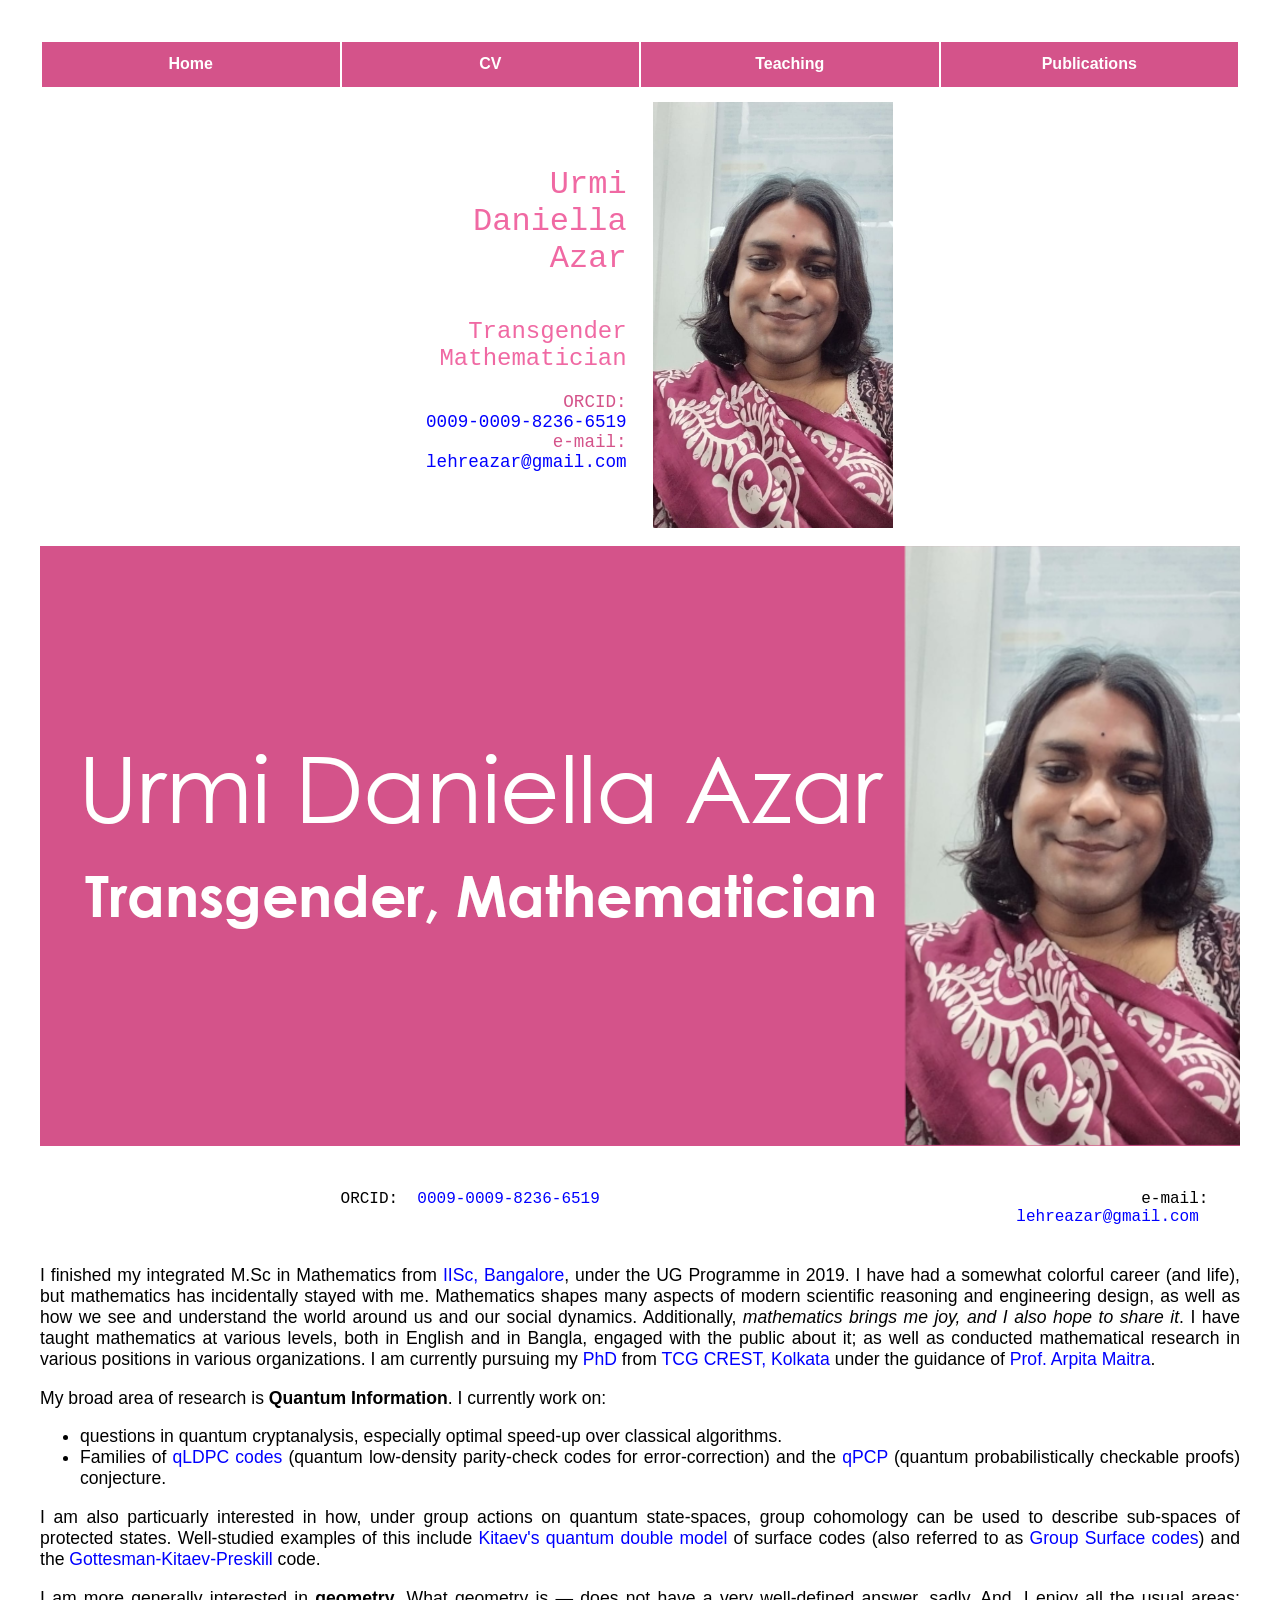
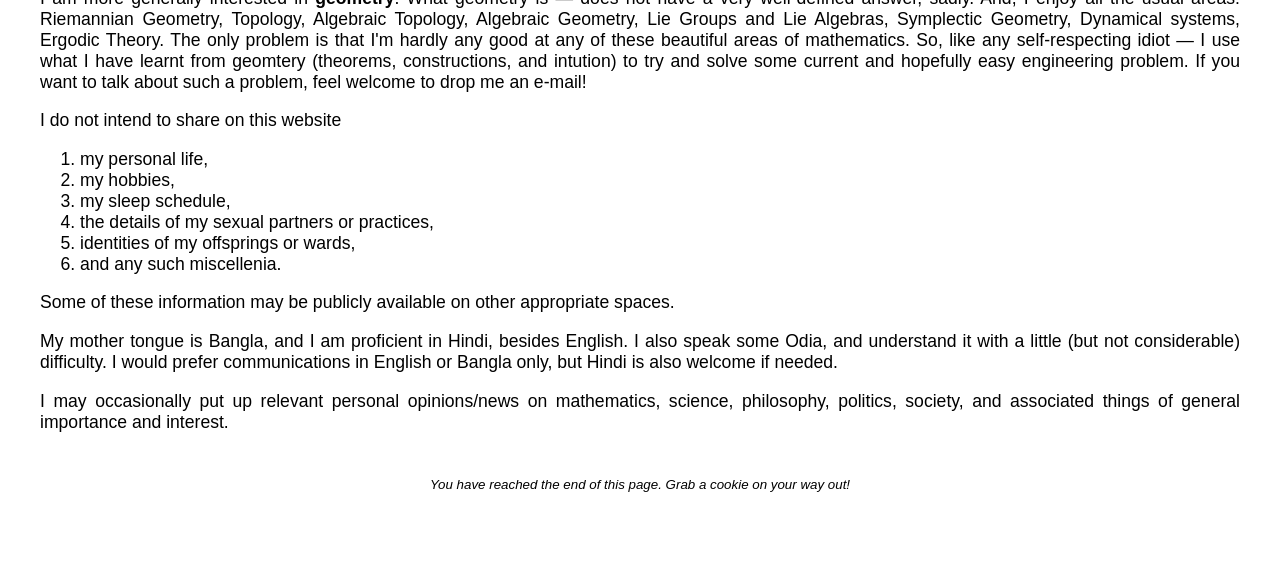
==== index.html @ cd255c8c "Update index.html" ====
<!DOCTYPE HTML>
<html lang="en">
<head>
	<title> Urmi Daniella Azar Mathematics Homepage </title>
	<link rel="icon" type="image/x-icon" href="icon.ico">
	<link rel="stylesheet" href="homepage.css">
	<meta name="keywords" content="Urmi, Daniella, Azar, Math, Mathematics, Quantum, Computing, Information, Cryptography, Theory, Physics, Geometry, LDPC, qLDPC, Expander, Spectral, Graph">
	<!-- <meta name="description" content="Mathematics webpage of Urmi Daniella Azar"> -->
	<meta name="description" content="Urmi Daniella Azar, Transgender, Mathematician">
	<meta name="og: title" content="Urmi Daniella Azar Mathematics Homepage">
	<meta name="og: image" content="CoverPhoto.png">
	<meta property="og:image:width" content="1200">
	<meta property="og:image:height" content="600">
	<meta propert="og: url" content="https://math-webpage.lehreazar.workers.dev/">
	<meta name="viewport" content="width=device-width, initial-scale=1.0">
	<meta charset="UTF-8">
</head>
<body>
	<table>
		<tr>
			<th> <a href="index.html"> Home </a> </th> <th> <a href="CV.html">CV</a> </th> <th> Teaching </th> <th> Publications </th>
		</tr>
	</table>
	<div class="container_photo_name">
		<div>
		<h1 class="name"> Urmi <br> Daniella <br> Azar </h1> 
		<h2 class="name"> Transgender <br> Mathematician  </h2> 
		<p class="name_para"> ORCID: <br> <a href="https://orcid.org/0009-0009-8236-6519" target="_blank"> 0009-0009-8236-6519 </a> <br> 
		e-mail: <br> <a href="mailto:lehreazar@gmail.com" target="_blank"> lehreazar@gmail.com </a> </p>
		</div>
		<div style="max-width: 180pt">
		<img src="ProfilePhoto.jpg" width="100%" alt="pretty girl grinning stupidly">
		</div>
	</div>
	<div style="width:100%">
		<img src="CoverPhoto.png" width="100%" alt="Urmi Daniella Azar: transgender, mathematician">
	</div>
	<table>
		<tr> 
			<td class="address"> ORCID: <a href="https://orcid.org/0009-0009-8236-6519" target="_blank"> 0009-0009-8236-6519 </a> </td> <td class="address"> 
		e-mail: <br> <a href="mailto:lehreazar@gmail.com" target="_blank"> lehreazar@gmail.com </a> </td>			
		</tr>
	</table>
	<p> I finished my integrated M.Sc in Mathematics from <a href="https://math.iisc.ac.in/" target="_blank">IISc, Bangalore</a>, under the UG Programme in 2019. I have had a somewhat colorful career (and life), but mathematics has incidentally stayed with me. Mathematics shapes many aspects of modern scientific reasoning and engineering design, as well as how we see and understand the world around us and our social dynamics. Additionally, <em> mathematics brings me joy, and I also hope to share it</em>. I have taught mathematics at various levels, both in English and in Bangla, engaged with the public about it; as well as conducted mathematical research in various positions in various organizations.  I am currently pursuing my <a href="https://www.tcgcrest.org/people/prokash-kumar-kundu-urmi/" target="_blank">PhD</a> from <a href="https://www.tcgcrest.org/institutes/iai/" target="_blank">TCG CREST, Kolkata</a> under the guidance of <a href="https://www.tcgcrest.org/people/arpita-maitra/" target="_blank">Prof. Arpita Maitra</a>. </p>
 
	<p>My broad area of research is <strong>Quantum Information</strong>. I currently work on:</p>
		<ul> 
			<li> questions in quantum cryptanalysis, especially optimal speed-up over classical algorithms. </li>
			<li> Families of <a href="https://doi.org/10.48550/arXiv.2510.14090" target="_blank">qLDPC codes</a> (quantum low-density parity-check codes for error-correction) and the <a href="https://doi.org/10.48550/arXiv.1309.7495" target="_blank">qPCP</a> (quantum probabilistically checkable proofs) conjecture. </li>
		 </ul>
	<p>I am also particuarly interested in how, under group actions on quantum state-spaces, group cohomology can be used to describe sub-spaces of protected states. Well-studied examples of this include <a href="https://doi.org/10.22331/q-2020-09-24-331" target="_blank">Kitaev's quantum double model</a> of surface codes (also referred to as <a href="https://doi.org/10.48550/arXiv.2603.05502" target="_blank">Group Surface codes</a>) and the <a href=" https://doi.org/10.1103/PhysRevA.64.012310" target="_blank">Gottesman-Kitaev-Preskill</a> code. </p>
	<p> I am more generally interested in <strong>geometry</strong>. What geometry is &mdash; does not have a very well-defined answer, sadly. And, I enjoy all the usual areas: Riemannian Geometry, Topology, Algebraic Topology, Algebraic Geometry, Lie Groups and Lie Algebras, Symplectic Geometry, Dynamical systems, Ergodic Theory. The only problem is that I'm hardly any good at any of these beautiful areas of mathematics. So, like any self-respecting idiot &mdash; I use what I have learnt from geomtery (theorems, constructions, and intution) to try and solve some current and hopefully easy engineering problem. If you want to talk about such a problem, feel welcome to drop me an e-mail!</p>
	<p>I do not intend to share on this website </p>
		<ol>
			<li> my personal life, </li>
			<li> my hobbies, </li>
			<li> my sleep schedule, </li>
			<li> the details of my sexual partners or practices, </li>
			<li> identities of my offsprings or wards, </li>
			<li> and any such miscellenia.</li>
		</ol> 
	<p> Some of these information may be publicly available on other appropriate spaces. </p>
	<p> My mother tongue is Bangla, and I am proficient in Hindi, besides English. I also speak some Odia, and understand it with a little (but not considerable) difficulty. I would prefer communications in English or Bangla only, but Hindi is also welcome if needed.</p>
	<p>I may occasionally put up relevant personal opinions/news on mathematics, science, philosophy, politics, society, and associated things of general importance and interest. </p>
	<p class="caption"> You have reached the end of this page. Grab a cookie on your way out! </p>
</body>
---- homepage.css ----
body{
	font-family: Calibri, Helvetica, Tahoma, Sans-Serif;
	font-size: 12 pt;
	padding: 2.5%;
	text-align: center;
	max-width: 900pt;
	margin-left:auto;
	margin-right: auto;
	border-width: thin;
	border-color: #FFFFFF;
}

a:link {
  color: #0000FF;
  background-color: transparent;
  text-decoration: none;
}

a:visited {
  color: #0000FF;
  background-color: transparent;
  text-decoration: none;
}

a:hover {
  color: #F069A3;
  background-color: transparent;
  text-decoration: underline;
}

a:active {
  color: #FF0000;
  background-color: transparent;
  text-decoration: underline;
}

th a:link {
  color: #FFFFFF;
  background-color: transparent;
  text-decoration: none;
}

th a:visited {
  color: #FFFFFF;
  background-color: transparent;
  text-decoration: none;
}

th a:hover {
  color: #0000FF;
  background-color: transparent;
  text-decoration: underline;
}

th a:active {
  color: #0000FF;
  background-color: transparent;
  text-decoration: underline;
}

.container_photo_name {
	margin-left: auto;
	margin-right: auto;
	display: table;
	width: 100%;
	max-width: 400pt;
}

.container_photo_name div {
	display: table-cell;
	width: 50%;
	padding: 10pt;
	vertical-align: middle;
}

.name{
	font-family: "Century Gothic", "UF-8 Gothic", Monospace;
	font-weight: lighter; 
	color: #F069A3;
	text-align: right;
	align-items: center;
	padding-top: 15pt;
}
.name h1{
	font-size: 7cqw;
}
.name h2{
	font-size: 5cqw;
}
.name h3{
	font-size: 5cqw;
}
.name p{
	font-size: 1.5cqw;
}

.name_para{
	font-family: "Century Gothic", "UF-8 Gothic", Monospace;
	font-weight: lighter; 
	color: #D4538A;
	text-align: right;
	padding-bottom: 15pt;
}
.name_para p{
	font-size: 1.5cqw;
}

.name_para a{
	font-family: Consolas, Monospace;
}

.address{
	font-family: "Century Gothic", "UF-8 Gothic", Monospace;
	color: ##D4538A;
	text-align: right;
	align-items: center;
	padding: 15pt;
}
.address a{
	font-family: Consolas, Monospace;
}

p, ul, ol{
	text-align: justify;
	font-size: 1.1em;
}
li{
	text-align:justify;
}

.caption{
	font-size: smaller;
	font-style: italic;
	padding: 20pt;
	font-weight:lighter;
	text-align: center;
}

table{
	table-layout: fixed;
	width: 100%;
	border: 0px;
}

th{
	background-color: #D4538A;
	color: #FFFFFF;
	font-color: #FFFFFF;
	border-color: #FFFFFF;
	font-size: 1.5 em;
	padding: 10pt;
	white-space: pre-wrap;
	overflow-wrap: break-word;
	max-width: 30%;
}

td{
	background-color: transparent;
	border-color: #FFFFFF;
	padding: 10pt;
	white-space: pre-wrap;
	overflow-wrap: break-word;
	max-width: 30%;
	text-align: justify;
}

.CV_head{
	font-family: "Century Gothic", "UF-8 Gothic", Monospace;
	color: #D4538A;
	text-align: center;
	padding-top: 15pt;
	padding-bottom: 10pt;
}
.CV_smallhead{
	font-family: "Century Gothic", "UF-8 Gothic", Monospace;
	color: #D4538A;
	padding-top: 10pt;
	text-align: justify;
}
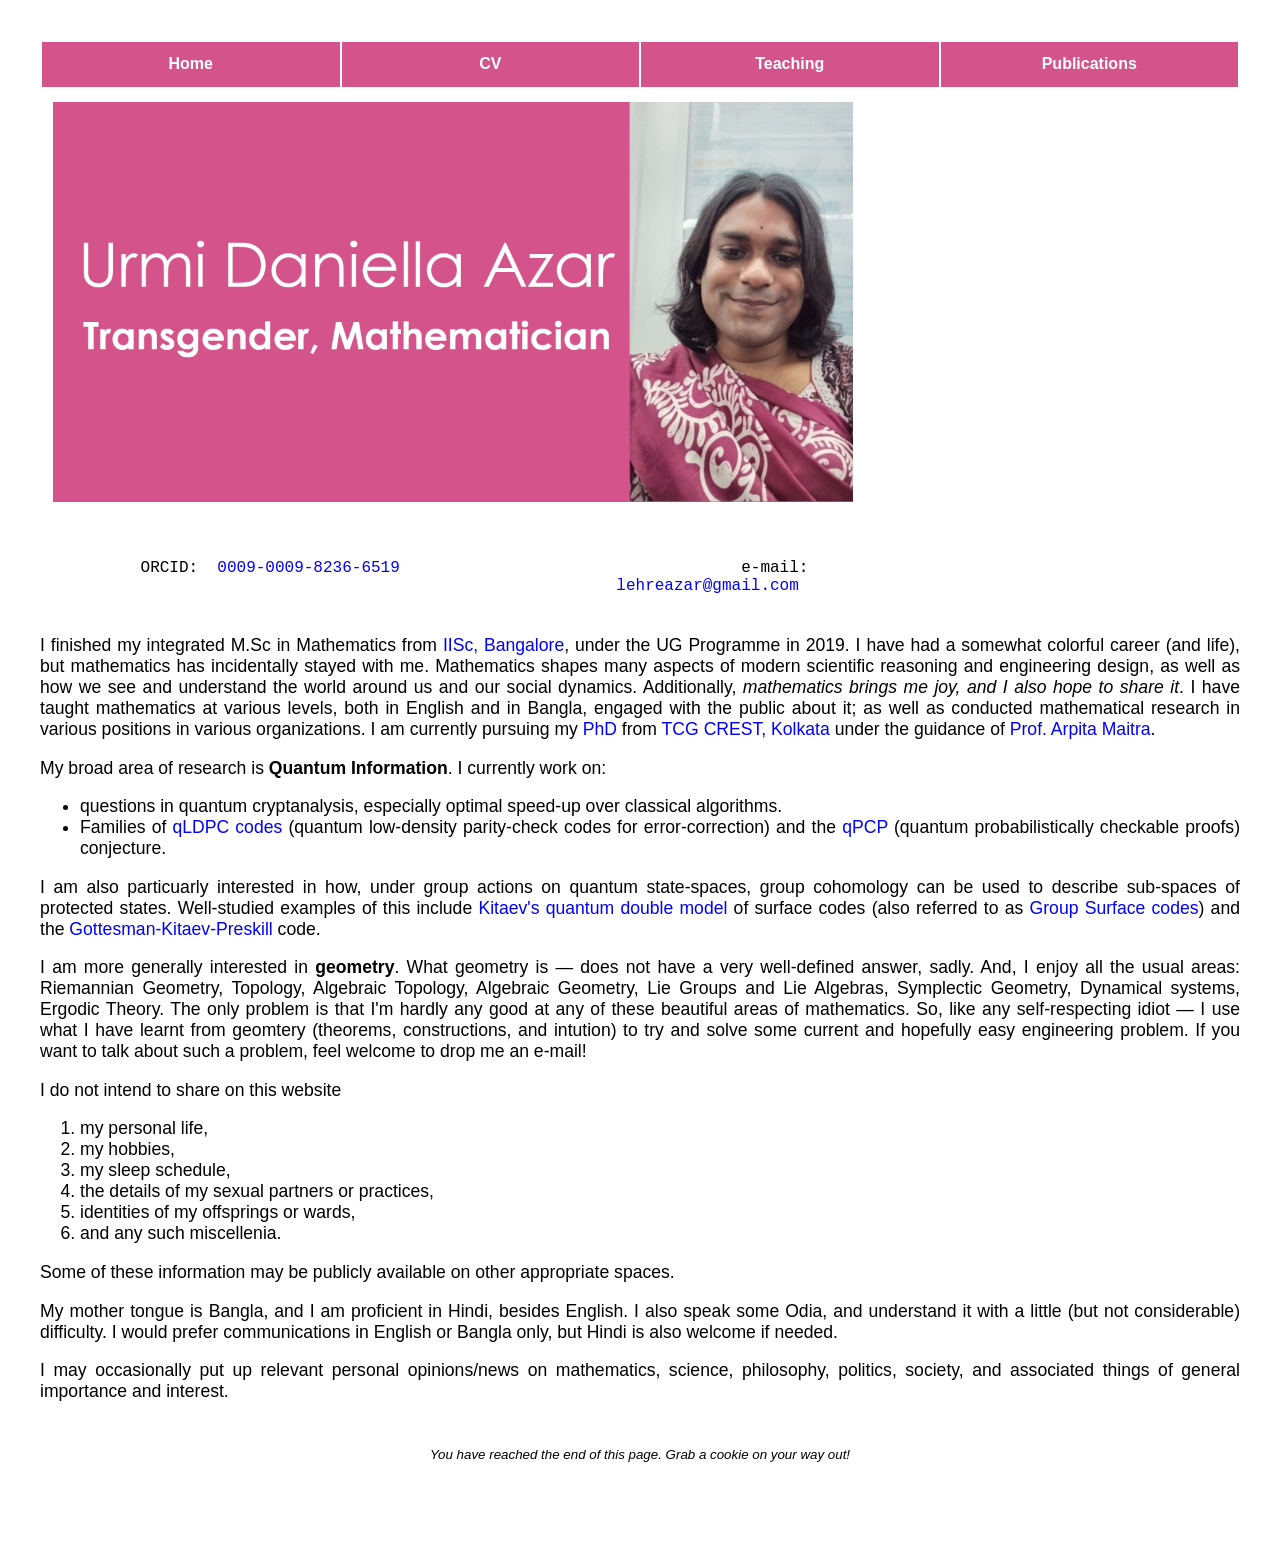
==== commit 1843df67: "Update index.html fixed width of the cover image" ====
--- a/index.html
+++ b/index.html
@@ -21,21 +21,10 @@
 			<th> <a href="index.html"> Home </a> </th> <th> <a href="CV.html">CV</a> </th> <th> Teaching </th> <th> Publications </th>
 		</tr>
 	</table>
-	<div class="container_photo_name">
-		<div>
-		<h1 class="name"> Urmi <br> Daniella <br> Azar </h1> 
-		<h2 class="name"> Transgender <br> Mathematician  </h2> 
-		<p class="name_para"> ORCID: <br> <a href="https://orcid.org/0009-0009-8236-6519" target="_blank"> 0009-0009-8236-6519 </a> <br> 
-		e-mail: <br> <a href="mailto:lehreazar@gmail.com" target="_blank"> lehreazar@gmail.com </a> </p>
-		</div>
-		<div style="max-width: 180pt">
-		<img src="ProfilePhoto.jpg" width="100%" alt="pretty girl grinning stupidly">
-		</div>
-	</div>
-	<div style="width:100%">
+	<div style="max-width:600pt; padding:10pt">
 		<img src="CoverPhoto.png" width="100%" alt="Urmi Daniella Azar: transgender, mathematician">
 	</div>
-	<table>
+	<table style="max-width: 600pt">
 		<tr> 
 			<td class="address"> ORCID: <a href="https://orcid.org/0009-0009-8236-6519" target="_blank"> 0009-0009-8236-6519 </a> </td> <td class="address"> 
 		e-mail: <br> <a href="mailto:lehreazar@gmail.com" target="_blank"> lehreazar@gmail.com </a> </td>			
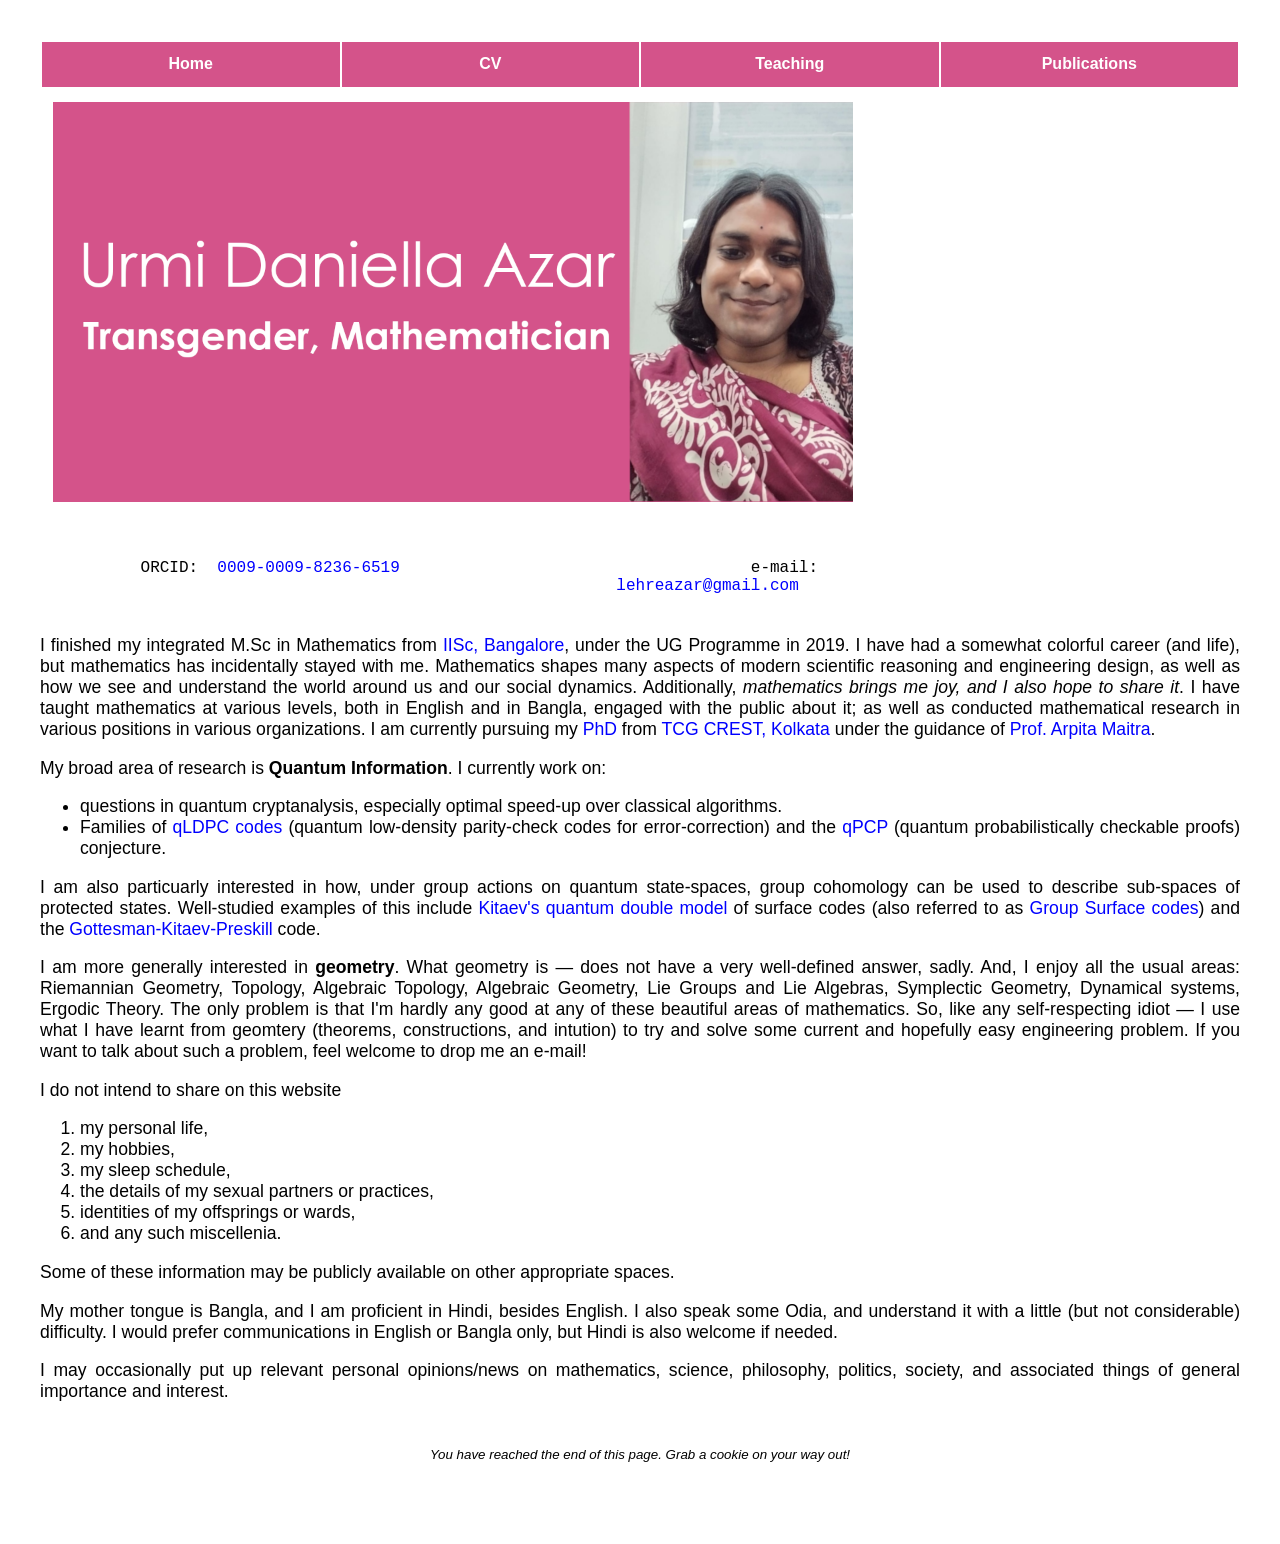
==== commit c1bcaee2: "Update index.html" ====
--- a/index.html
+++ b/index.html
@@ -27,7 +27,7 @@
 	<table style="max-width: 600pt">
 		<tr> 
 			<td class="address"> ORCID: <a href="https://orcid.org/0009-0009-8236-6519" target="_blank"> 0009-0009-8236-6519 </a> </td> <td class="address"> 
-		e-mail: <br> <a href="mailto:lehreazar@gmail.com" target="_blank"> lehreazar@gmail.com </a> </td>			
+		e-mail: <a href="mailto:lehreazar@gmail.com" target="_blank"> lehreazar@gmail.com </a> </td>			
 		</tr>
 	</table>
 	<p> I finished my integrated M.Sc in Mathematics from <a href="https://math.iisc.ac.in/" target="_blank">IISc, Bangalore</a>, under the UG Programme in 2019. I have had a somewhat colorful career (and life), but mathematics has incidentally stayed with me. Mathematics shapes many aspects of modern scientific reasoning and engineering design, as well as how we see and understand the world around us and our social dynamics. Additionally, <em> mathematics brings me joy, and I also hope to share it</em>. I have taught mathematics at various levels, both in English and in Bangla, engaged with the public about it; as well as conducted mathematical research in various positions in various organizations.  I am currently pursuing my <a href="https://www.tcgcrest.org/people/prokash-kumar-kundu-urmi/" target="_blank">PhD</a> from <a href="https://www.tcgcrest.org/institutes/iai/" target="_blank">TCG CREST, Kolkata</a> under the guidance of <a href="https://www.tcgcrest.org/people/arpita-maitra/" target="_blank">Prof. Arpita Maitra</a>. </p>
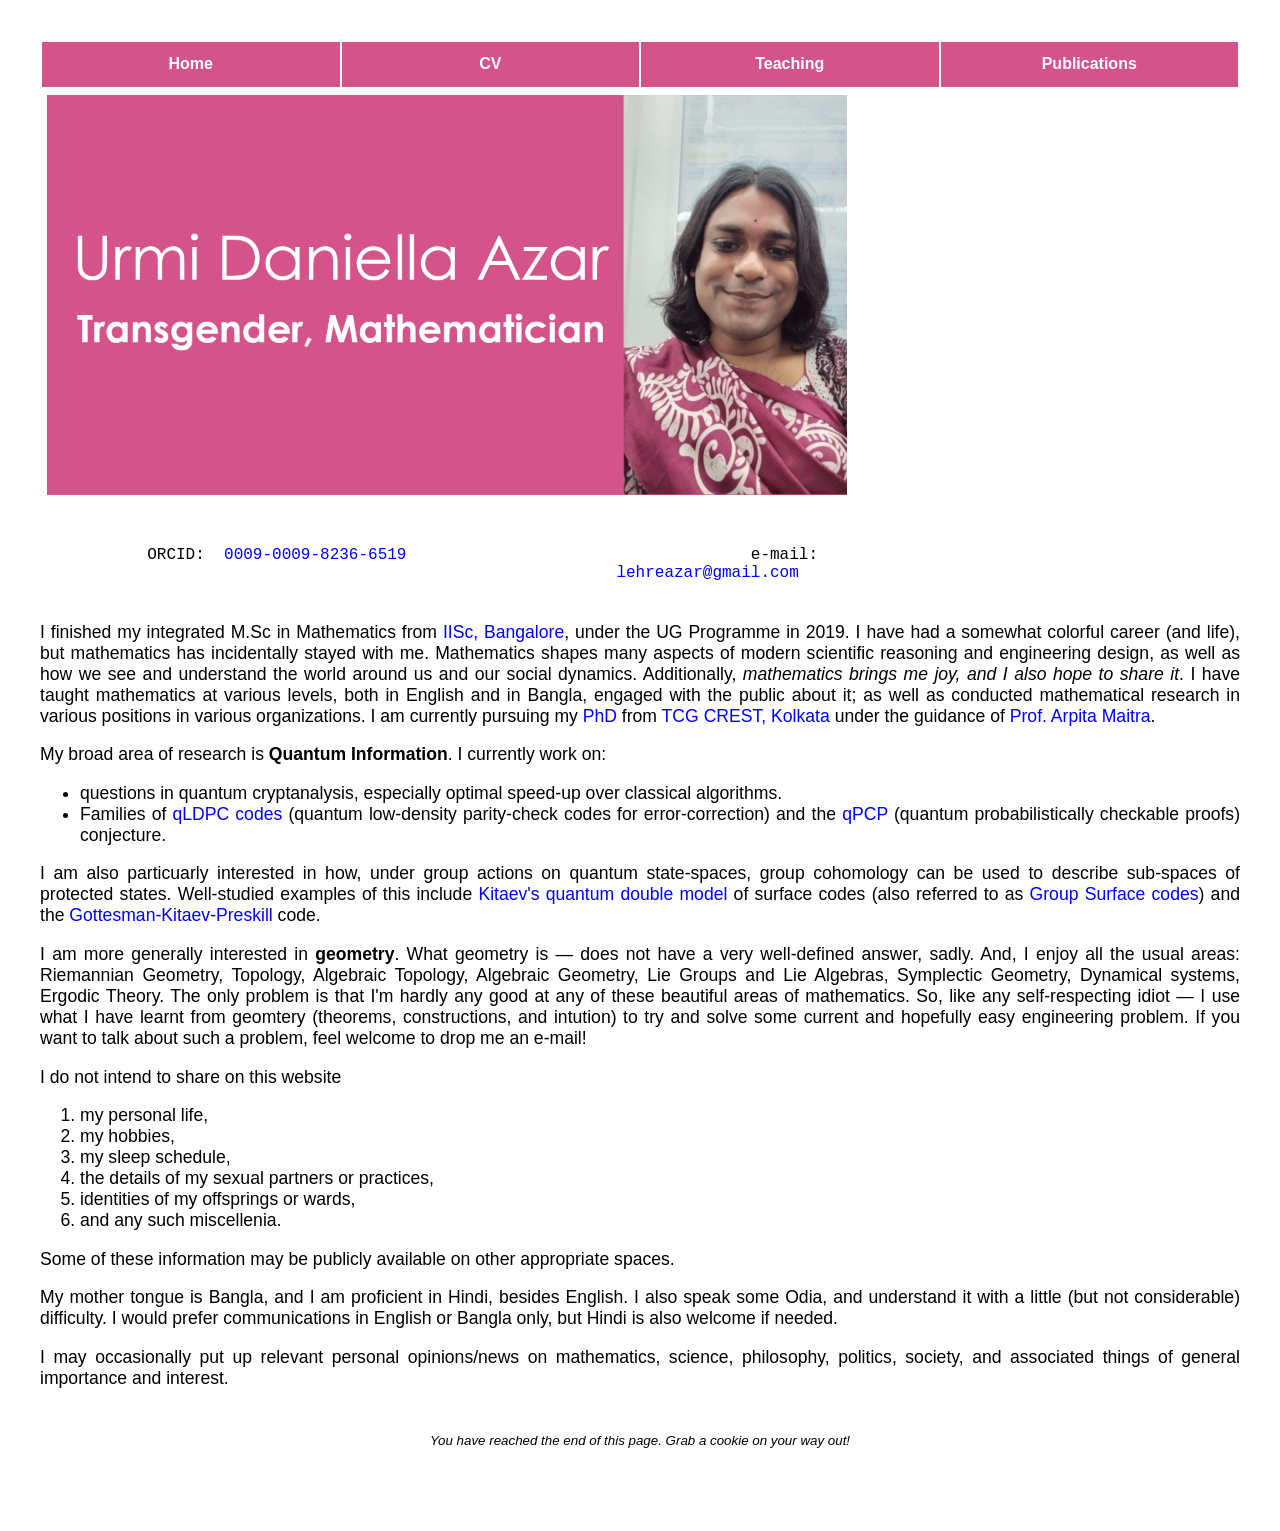
==== commit 31e8ced8: "Update index.html" ====
--- a/index.html
+++ b/index.html
@@ -21,10 +21,10 @@
 			<th> <a href="index.html"> Home </a> </th> <th> <a href="CV.html">CV</a> </th> <th> Teaching </th> <th> Publications </th>
 		</tr>
 	</table>
-	<div style="max-width:600pt; padding:10pt">
+	<div class="address_container">
 		<img src="CoverPhoto.png" width="100%" alt="Urmi Daniella Azar: transgender, mathematician">
 	</div>
-	<table style="max-width: 600pt">
+	<table class="address_container">
 		<tr> 
 			<td class="address"> ORCID: <a href="https://orcid.org/0009-0009-8236-6519" target="_blank"> 0009-0009-8236-6519 </a> </td> <td class="address"> 
 		e-mail: <a href="mailto:lehreazar@gmail.com" target="_blank"> lehreazar@gmail.com </a> </td>			
--- a/homepage.css
+++ b/homepage.css
@@ -58,63 +58,17 @@
   text-decoration: underline;
 }
 
-.container_photo_name {
-	margin-left: auto;
-	margin-right: auto;
-	display: table;
-	width: 100%;
-	max-width: 400pt;
+.address_container{
+	align-items: center;
+	max-width: 600pt;
+	padding: 5pt;
 }
-
-.container_photo_name div {
-	display: table-cell;
-	width: 50%;
-	padding: 10pt;
-	vertical-align: middle;
-}
-
-.name{
-	font-family: "Century Gothic", "UF-8 Gothic", Monospace;
-	font-weight: lighter; 
-	color: #F069A3;
-	text-align: right;
-	align-items: center;
-	padding-top: 15pt;
-}
-.name h1{
-	font-size: 7cqw;
-}
-.name h2{
-	font-size: 5cqw;
-}
-.name h3{
-	font-size: 5cqw;
-}
-.name p{
-	font-size: 1.5cqw;
-}
-
-.name_para{
-	font-family: "Century Gothic", "UF-8 Gothic", Monospace;
-	font-weight: lighter; 
-	color: #D4538A;
-	text-align: right;
-	padding-bottom: 15pt;
-}
-.name_para p{
-	font-size: 1.5cqw;
-}
-
-.name_para a{
-	font-family: Consolas, Monospace;
-}
-
 .address{
 	font-family: "Century Gothic", "UF-8 Gothic", Monospace;
 	color: ##D4538A;
 	text-align: right;
 	align-items: center;
-	padding: 15pt;
+	padding-bottom: 10pt;
 }
 .address a{
 	font-family: Consolas, Monospace;
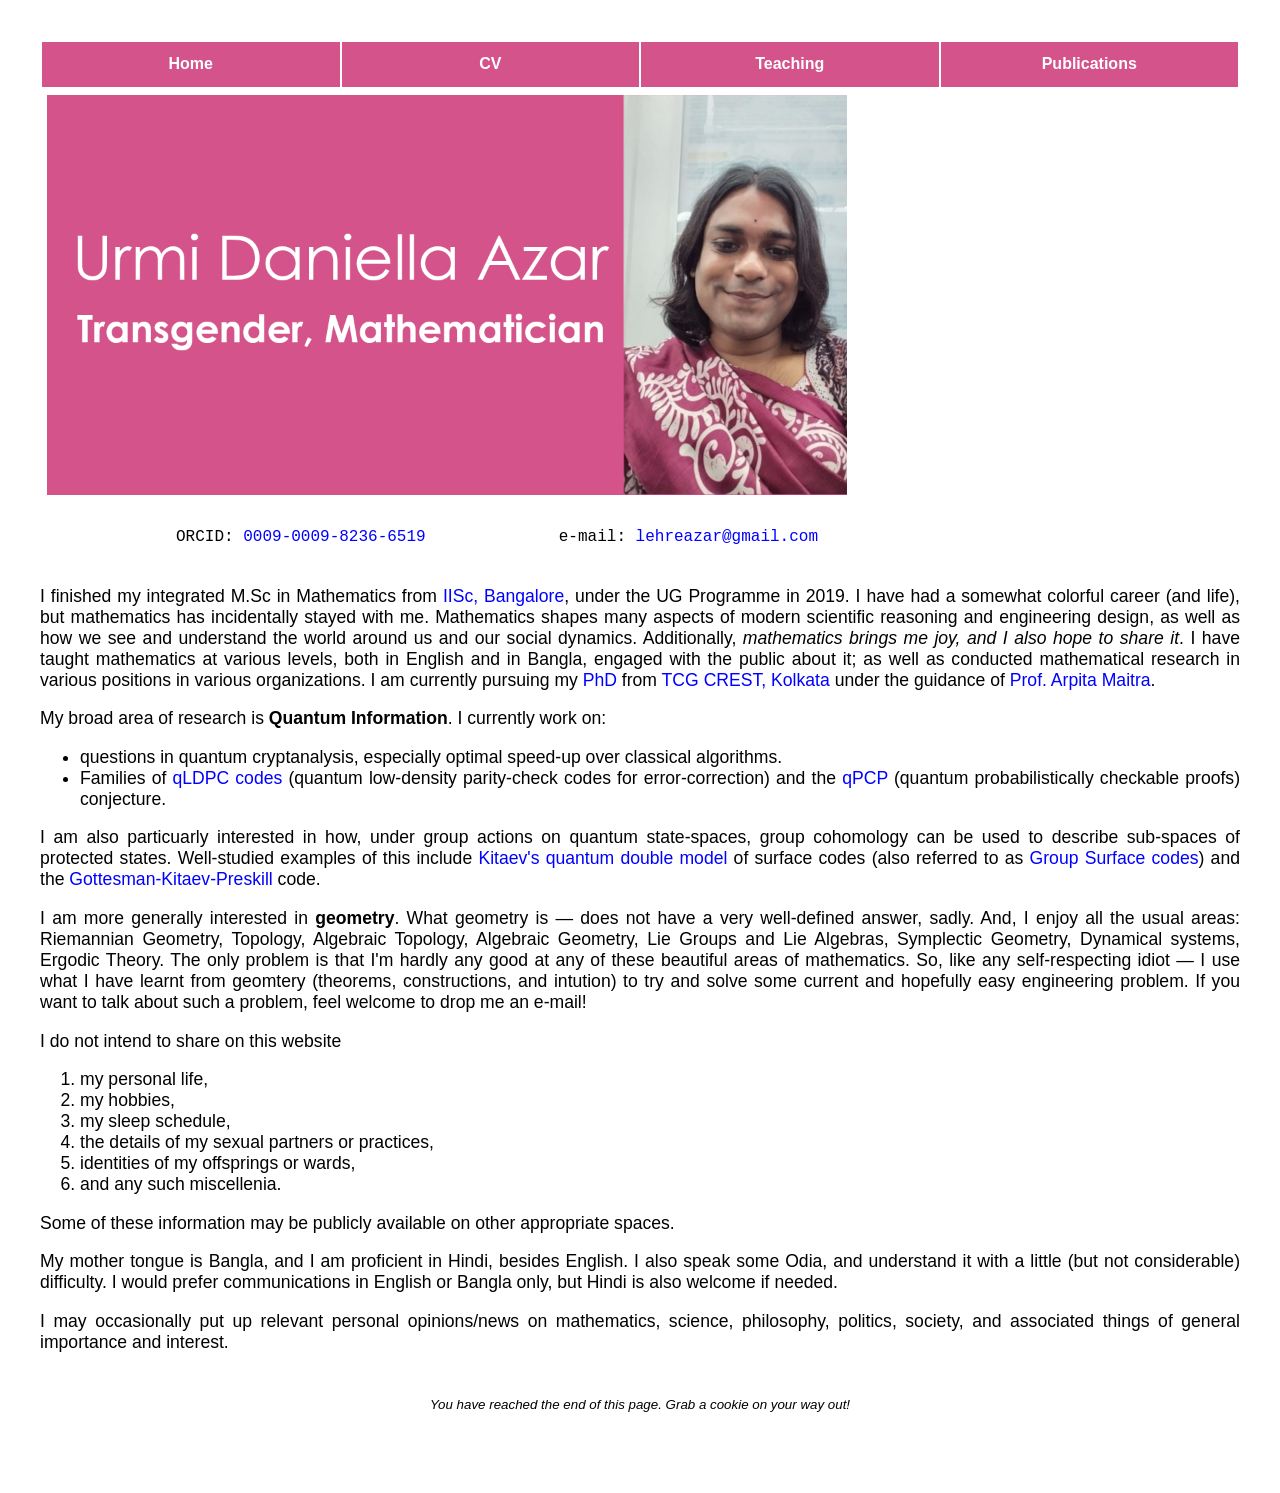
==== commit 9bef0a95: "Update index.html" ====
--- a/index.html
+++ b/index.html
@@ -26,8 +26,7 @@
 	</div>
 	<table class="address_container">
 		<tr> 
-			<td class="address"> ORCID: <a href="https://orcid.org/0009-0009-8236-6519" target="_blank"> 0009-0009-8236-6519 </a> </td> <td class="address"> 
-		e-mail: <a href="mailto:lehreazar@gmail.com" target="_blank"> lehreazar@gmail.com </a> </td>			
+			<td class="address">ORCID: <a href="https://orcid.org/0009-0009-8236-6519" target="_blank">0009-0009-8236-6519</a></td> <td class="address">e-mail: <a href="mailto:lehreazar@gmail.com" target="_blank">lehreazar@gmail.com</a></td>			
 		</tr>
 	</table>
 	<p> I finished my integrated M.Sc in Mathematics from <a href="https://math.iisc.ac.in/" target="_blank">IISc, Bangalore</a>, under the UG Programme in 2019. I have had a somewhat colorful career (and life), but mathematics has incidentally stayed with me. Mathematics shapes many aspects of modern scientific reasoning and engineering design, as well as how we see and understand the world around us and our social dynamics. Additionally, <em> mathematics brings me joy, and I also hope to share it</em>. I have taught mathematics at various levels, both in English and in Bangla, engaged with the public about it; as well as conducted mathematical research in various positions in various organizations.  I am currently pursuing my <a href="https://www.tcgcrest.org/people/prokash-kumar-kundu-urmi/" target="_blank">PhD</a> from <a href="https://www.tcgcrest.org/institutes/iai/" target="_blank">TCG CREST, Kolkata</a> under the guidance of <a href="https://www.tcgcrest.org/people/arpita-maitra/" target="_blank">Prof. Arpita Maitra</a>. </p>
--- a/homepage.css
+++ b/homepage.css
@@ -60,12 +60,14 @@
 
 .address_container{
 	align-items: center;
+	vertical-align: middle;
 	max-width: 600pt;
 	padding: 5pt;
 }
 .address{
 	font-family: "Century Gothic", "UF-8 Gothic", Monospace;
 	color: ##D4538A;
+	font-color: ##D4538A;
 	text-align: right;
 	align-items: center;
 	padding-bottom: 10pt;
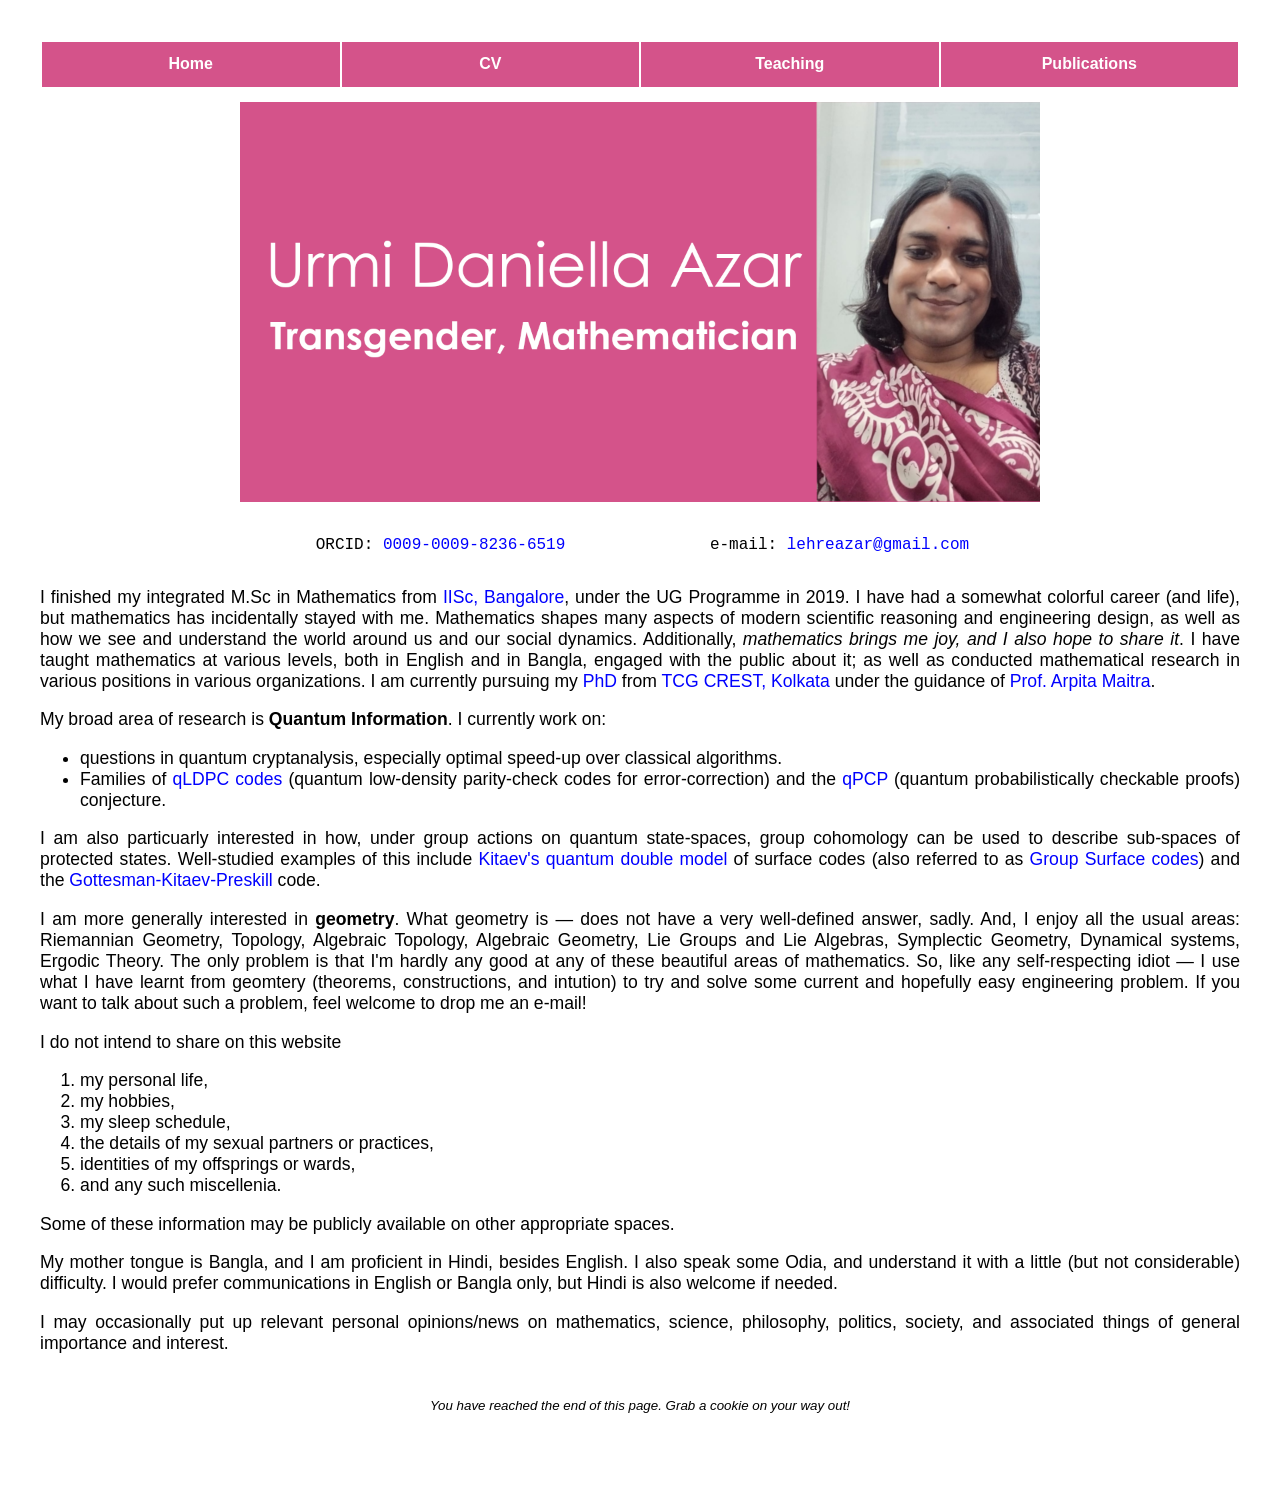
==== commit e0d6c1c5: "Update index.html" ====
--- a/index.html
+++ b/index.html
@@ -24,11 +24,13 @@
 	<div class="address_container">
 		<img src="CoverPhoto.png" width="100%" alt="Urmi Daniella Azar: transgender, mathematician">
 	</div>
-	<table class="address_container">
+	<div class="address_container">
+		<table>
 		<tr> 
 			<td class="address">ORCID: <a href="https://orcid.org/0009-0009-8236-6519" target="_blank">0009-0009-8236-6519</a></td> <td class="address">e-mail: <a href="mailto:lehreazar@gmail.com" target="_blank">lehreazar@gmail.com</a></td>			
 		</tr>
 	</table>
+	</div>
 	<p> I finished my integrated M.Sc in Mathematics from <a href="https://math.iisc.ac.in/" target="_blank">IISc, Bangalore</a>, under the UG Programme in 2019. I have had a somewhat colorful career (and life), but mathematics has incidentally stayed with me. Mathematics shapes many aspects of modern scientific reasoning and engineering design, as well as how we see and understand the world around us and our social dynamics. Additionally, <em> mathematics brings me joy, and I also hope to share it</em>. I have taught mathematics at various levels, both in English and in Bangla, engaged with the public about it; as well as conducted mathematical research in various positions in various organizations.  I am currently pursuing my <a href="https://www.tcgcrest.org/people/prokash-kumar-kundu-urmi/" target="_blank">PhD</a> from <a href="https://www.tcgcrest.org/institutes/iai/" target="_blank">TCG CREST, Kolkata</a> under the guidance of <a href="https://www.tcgcrest.org/people/arpita-maitra/" target="_blank">Prof. Arpita Maitra</a>. </p>
  
 	<p>My broad area of research is <strong>Quantum Information</strong>. I currently work on:</p>
--- a/homepage.css
+++ b/homepage.css
@@ -59,16 +59,22 @@
 }
 
 .address_container{
+	font-family: "Century Gothic", "UF-8 Gothic", Monospace;
+	color: ##D4538A;
+	font-color: ##D4538A;
 	align-items: center;
+	text-align: center;
+	margin-left: auto;
+	margin-right: auto;
 	vertical-align: middle;
 	max-width: 600pt;
-	padding: 5pt;
+	padding-top: 10pt;
 }
 .address{
 	font-family: "Century Gothic", "UF-8 Gothic", Monospace;
 	color: ##D4538A;
 	font-color: ##D4538A;
-	text-align: right;
+	text-align: center;
 	align-items: center;
 	padding-bottom: 10pt;
 }
@@ -104,16 +110,21 @@
 	font-color: #FFFFFF;
 	border-color: #FFFFFF;
 	font-size: 1.5 em;
-	padding: 10pt;
+	padding-top: 10pt;
+	padding-bottom: 10pt;
+	padding-left:5pt;
+	padding-right:5pt;
 	white-space: pre-wrap;
-	overflow-wrap: break-word;
 	max-width: 30%;
 }
 
 td{
 	background-color: transparent;
 	border-color: #FFFFFF;
-	padding: 10pt;
+	padding-top: 10pt;
+	padding-bottom: 10pt;
+	padding-left:5pt;
+	padding-right:5pt;
 	white-space: pre-wrap;
 	overflow-wrap: break-word;
 	max-width: 30%;
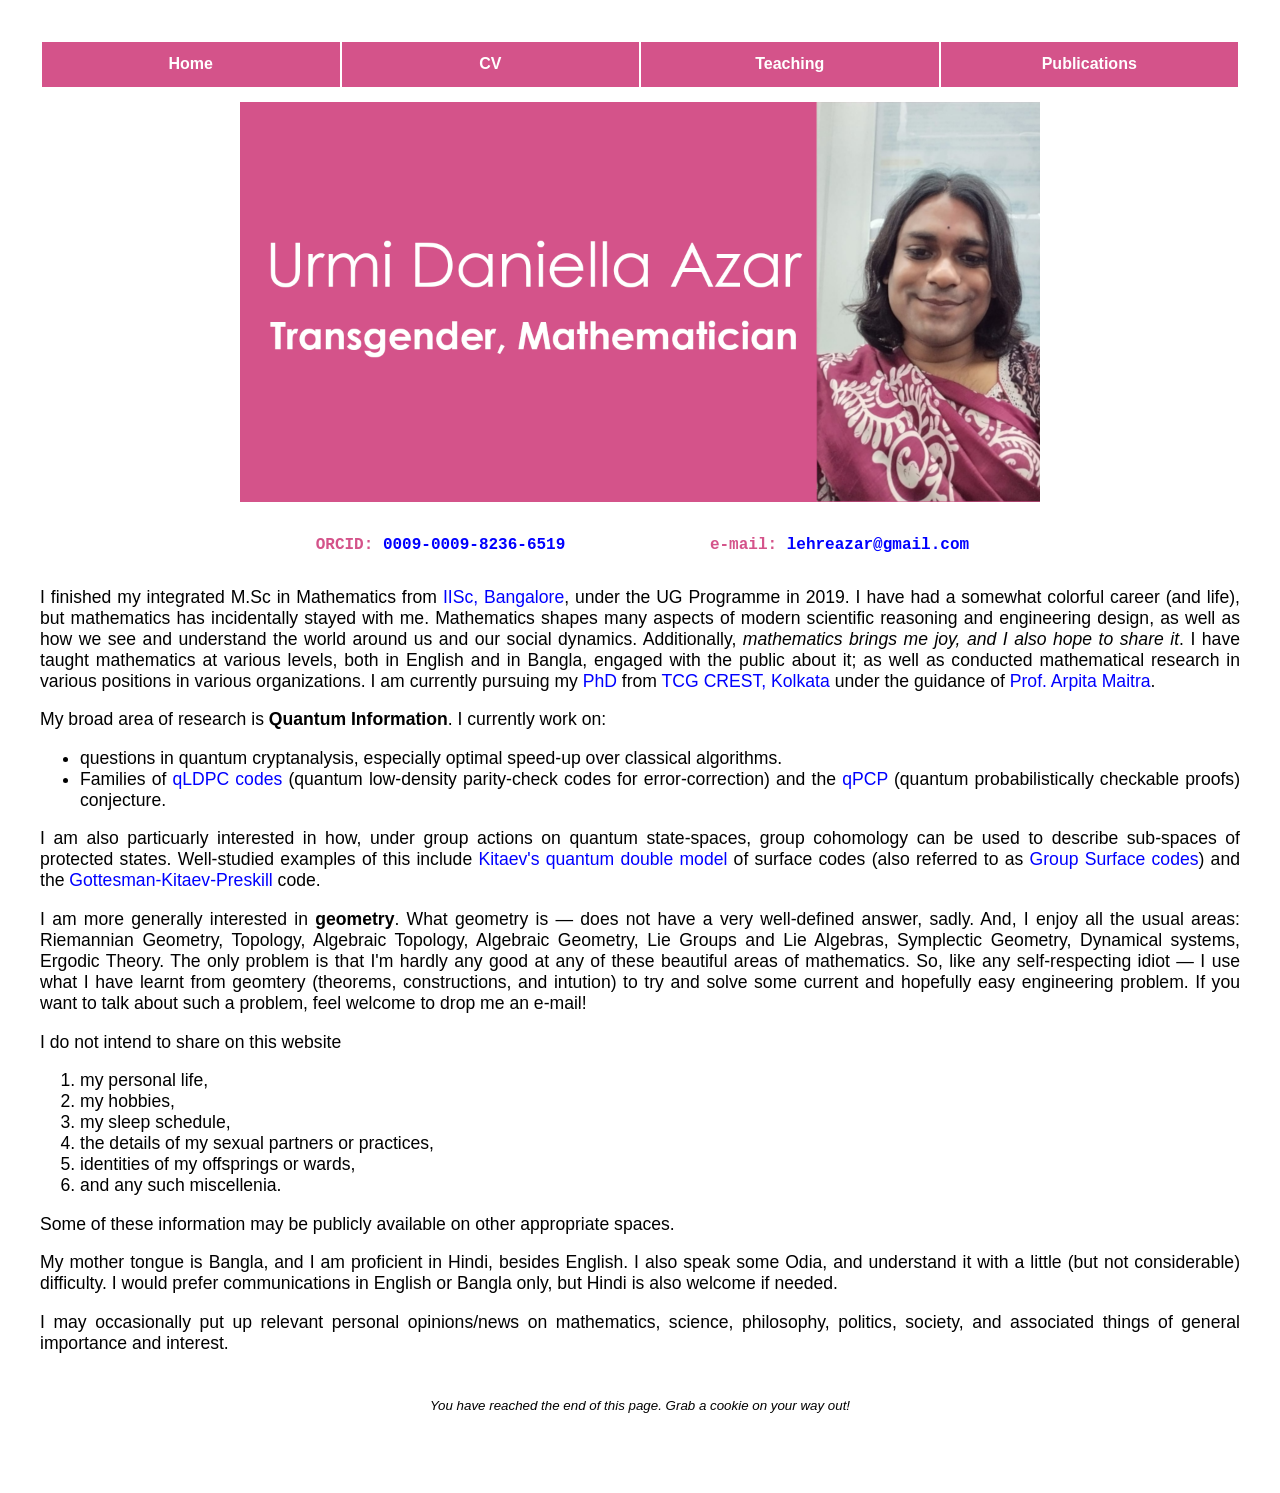
==== commit 5513c62e: "Update index.html" ====
--- a/index.html
+++ b/index.html
@@ -18,7 +18,7 @@
 <body>
 	<table>
 		<tr>
-			<th> <a href="index.html"> Home </a> </th> <th> <a href="CV.html">CV</a> </th> <th> Teaching </th> <th> Publications </th>
+			<th><a href="index.html">Home</a></th> <th><a href="CV.html">CV</a></th> <th>Teaching</th> <th><a href="Publications/Publications.html">Publications</a></th>
 		</tr>
 	</table>
 	<div class="address_container">
--- a/homepage.css
+++ b/homepage.css
@@ -60,8 +60,7 @@
 
 .address_container{
 	font-family: "Century Gothic", "UF-8 Gothic", Monospace;
-	color: ##D4538A;
-	font-color: ##D4538A;
+	color: #D4538A;
 	align-items: center;
 	text-align: center;
 	margin-left: auto;
@@ -72,8 +71,8 @@
 }
 .address{
 	font-family: "Century Gothic", "UF-8 Gothic", Monospace;
-	color: ##D4538A;
-	font-color: ##D4538A;
+	color: #D4538A;
+	font-weight: bold;
 	text-align: center;
 	align-items: center;
 	padding-bottom: 10pt;
@@ -119,7 +118,6 @@
 }
 
 td{
-	background-color: transparent;
 	border-color: #FFFFFF;
 	padding-top: 10pt;
 	padding-bottom: 10pt;
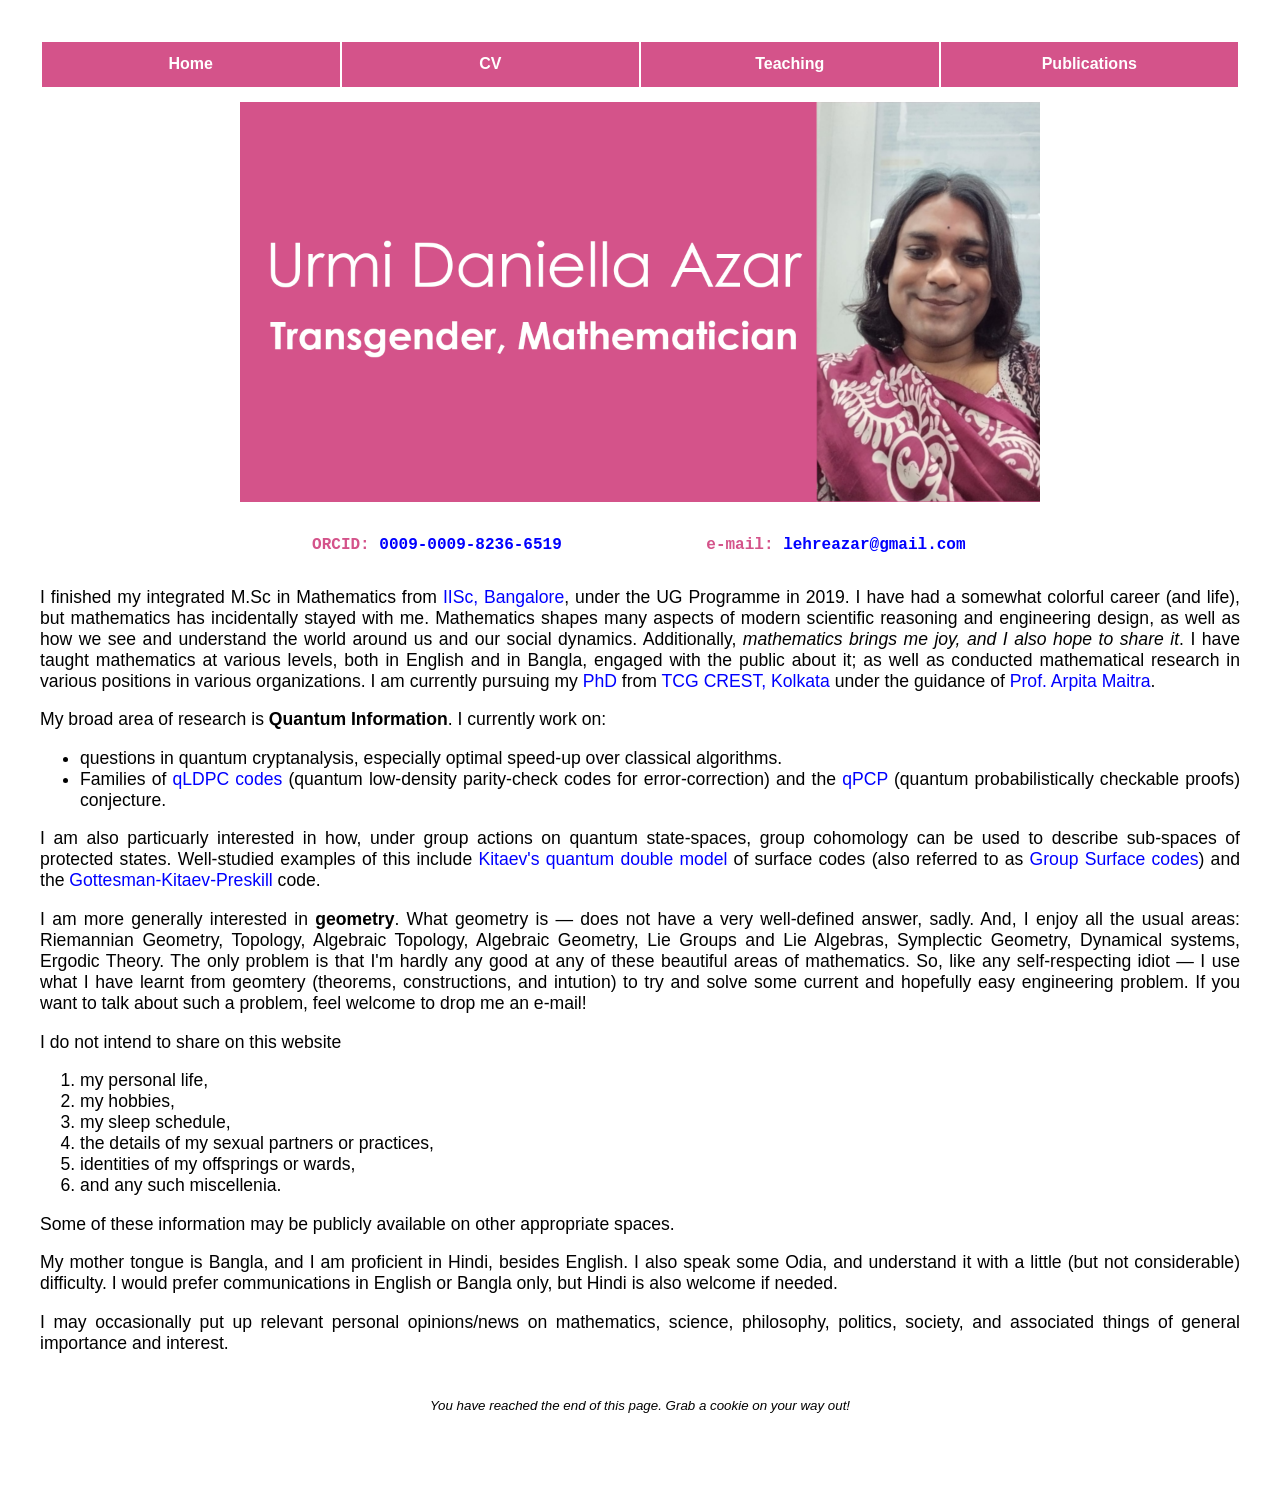
==== commit 80a1fa2f: "Update index.html" ====
--- a/index.html
+++ b/index.html
@@ -16,7 +16,7 @@
 	<meta charset="UTF-8">
 </head>
 <body>
-	<table>
+	<table style="table-layout: fixed">
 		<tr>
 			<th><a href="index.html">Home</a></th> <th><a href="CV.html">CV</a></th> <th>Teaching</th> <th><a href="Publications/Publications.html">Publications</a></th>
 		</tr>
--- a/homepage.css
+++ b/homepage.css
@@ -98,9 +98,9 @@
 }
 
 table{
-	table-layout: fixed;
+	table-layout: auto;
 	width: 100%;
-	border: 0px;
+	border: 0pt;
 }
 
 th{
@@ -114,7 +114,6 @@
 	padding-left:5pt;
 	padding-right:5pt;
 	white-space: pre-wrap;
-	max-width: 30%;
 }
 
 td{
@@ -125,8 +124,7 @@
 	padding-right:5pt;
 	white-space: pre-wrap;
 	overflow-wrap: break-word;
-	max-width: 30%;
-	text-align: justify;
+	text-align: left;
 }
 
 .CV_head{
